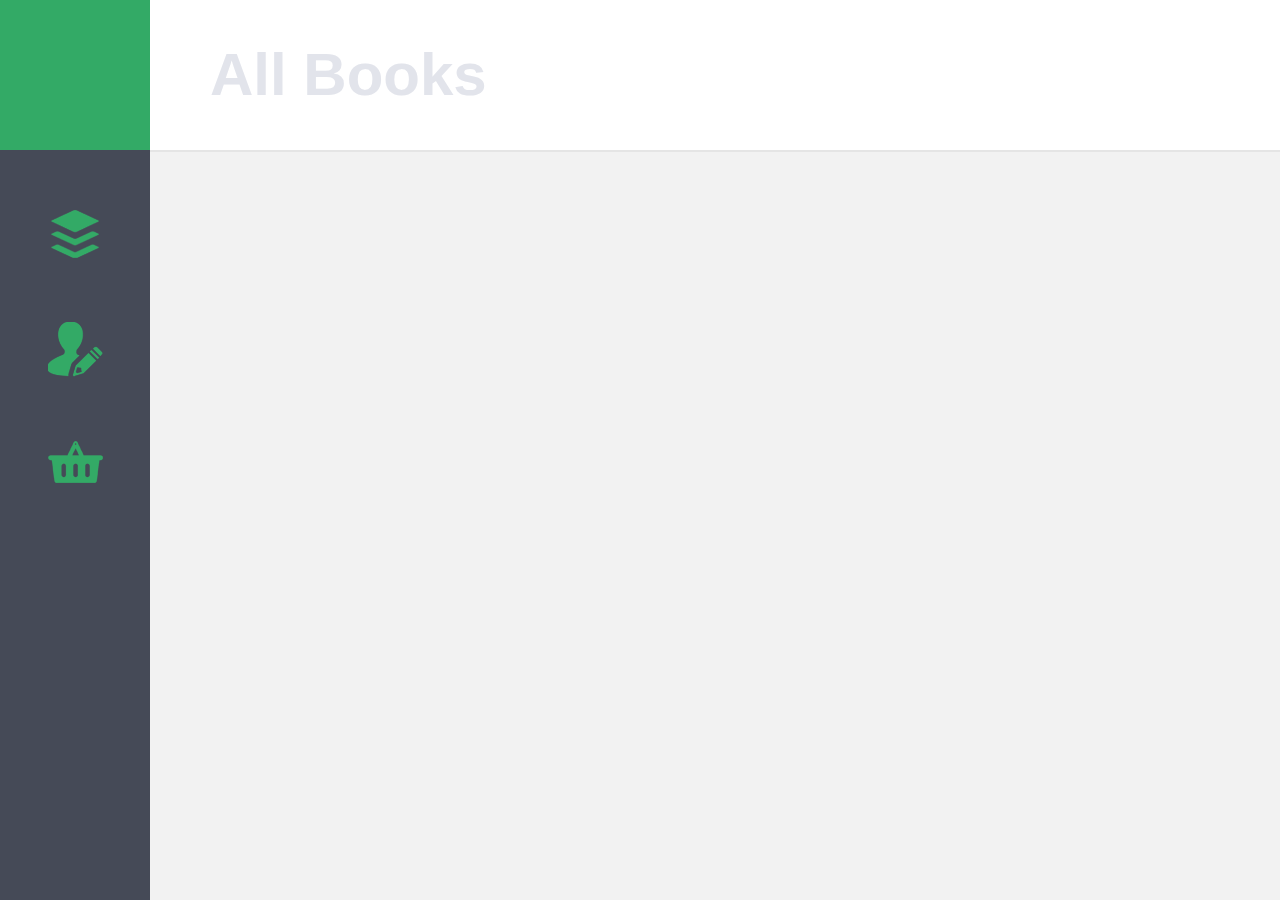
==== index.html @ e09da4e9 "initial commit" ====
<!DOCTYPE html>
<html lang="en">
<head>
	<meta charset="UTF-8">
	<title>Book Shop</title>
	<link rel="stylesheet" href="style.css">
</head>
<body>
	<nav>
		<div class="logo">
			
		</div>
		<ul>
			<li>
				<a href=""><img src="assets/cat.png" alt=""></a>
				<div class="icon-description">
					Categories
				</div>
			</li>
			<li>
				<a href=""><img src="assets/author.png" alt=""></a>
				<div class="icon-description">
					Authors
				</div>
			</li>
			<li>
				<a href=""><img src="assets/cart.png" alt=""></a>
				<div class="icon-description">
					Shopping Cart
				</div>
			</li>
		</ul>
	</nav>

	<main>
		<div class="title-box">
			<h1 class="title">All Books</h1>
		</div>
	</main>
</body>
</html>
---- style.css ----
body{
	margin:0;
	padding:0;
	background:#f2f2f2;
}

*{
	font-family: Arial;
}

nav{
	width:150px;
	background:#454a57;
	position:fixed;
	left:0;
	top:0;
	height:100%;
	z-index: 10;
}

.logo{
	height:150px;
	background:#33aa66;
}

ul{
	margin:0;
	padding:0;
	list-style-type: none;
}

nav li{
	position:relative;
	padding:30px 0;
	cursor:pointer;
}

nav li:first-of-type{
	padding-top:60px;
}

nav li a{
	display:block;
	margin:auto;
	text-align: center;
	position:relative;
}

nav li:hover a:after{
	content:"";
	left:50%;
	transform:translateX(-50%);
	width:55px;
	height:100%;
	position:absolute;
	background:#33aa66;
	border-radius: 50%;
	 filter: blur(10px);
  -webkit-filter: blur(10px);
  -moz-filter: blur(10px);
  -o-filter: blur(10px);
  -ms-filter: blur(10px);
  opacity:.3;
}

nav li:hover .icon-description{
	opacity:1;
}

.icon-description{
	opacity:0;
	margin-left:30px;
	font-size:20px;
	position:absolute;
	left:100%;
	width:100%;
	top:50%;
	transform:translateY(-50%);

}

main{
	padding-left:150px;
	
}

h1,h2,h3,h4,h5,h6{
	margin:0;
	padding:0;
}

.title-box{
	height:150px;
	padding:0 60px;
	background:white;
	box-shadow: 0px 2px 0px 0px rgba(0,0,0,.05);
}

.title-box .title{
	line-height:150px;
	font-size:60px;
	color:#e2e4eb;
}
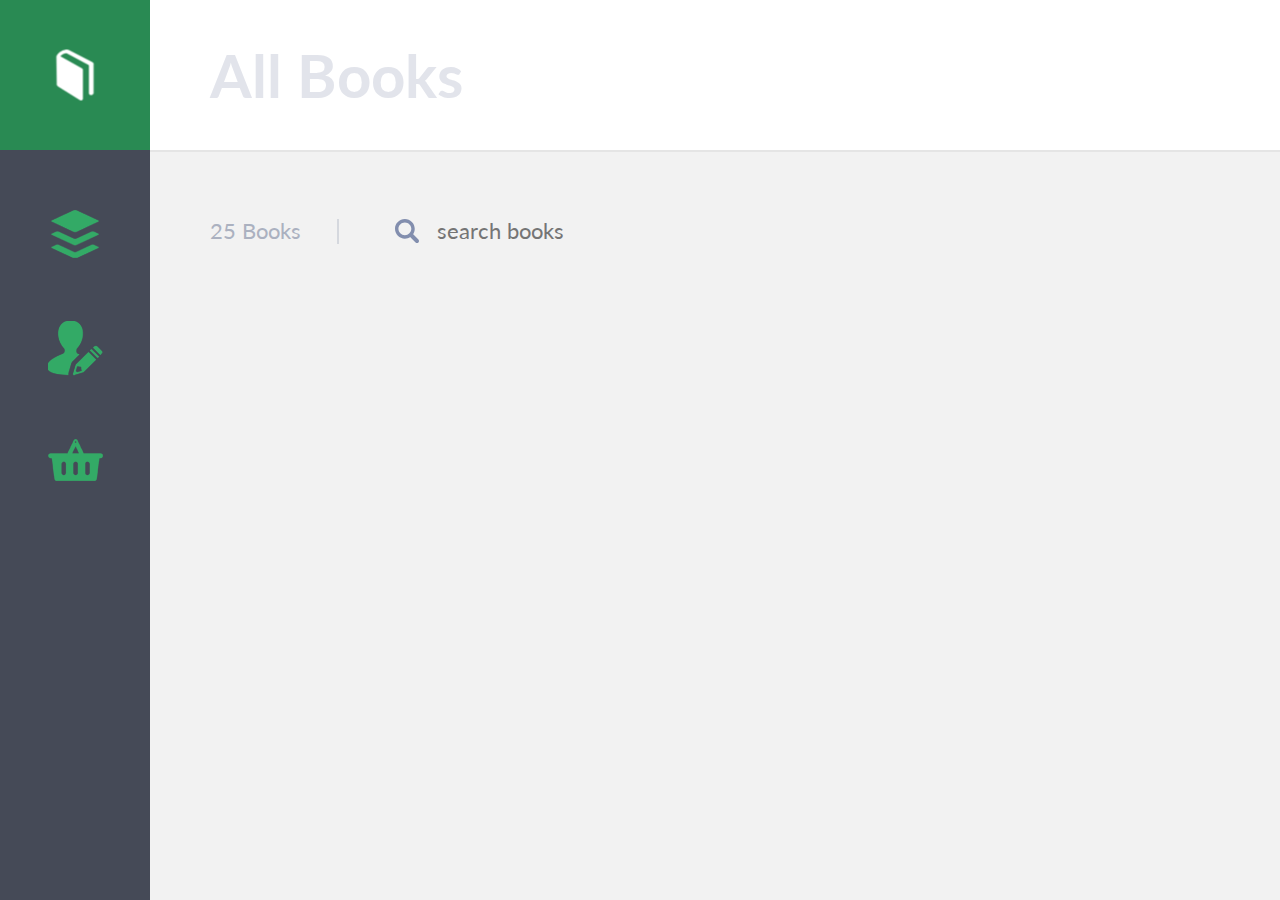
==== commit be2dbdb2: "add search bar" ====
--- a/index.html
+++ b/index.html
@@ -4,11 +4,12 @@
 	<meta charset="UTF-8">
 	<title>Book Shop</title>
 	<link rel="stylesheet" href="style.css">
+	<link href="https://fonts.googleapis.com/css?family=Lato:300,400,700" rel="stylesheet">
 </head>
 <body>
 	<nav>
 		<div class="logo">
-			
+			<a href=""><img src="assets/book.png" alt=""></a>
 		</div>
 		<ul>
 			<li>
@@ -36,6 +37,24 @@
 		<div class="title-box">
 			<h1 class="title">All Books</h1>
 		</div>
+
+		<div class="content-area">
+			
+			<div class="content-header">
+				<span>25 Books</span>
+				<div class="separator"></div>
+				<div class="search-bar">
+					<img src="assets/search.svg" width="24px" alt="">
+					<input class="search" type="text" placeholder="search books" 
+					onfocus="this.placeholder = ''" 
+					onblur="this.placeholder ='search books'">
+				</div>
+				
+				
+			</div>
+
+		</div>
+
 	</main>
 </body>
 </html>--- a/style.css
+++ b/style.css
@@ -5,7 +5,8 @@
 }
 
 *{
-	font-family: Arial;
+	font-family: 'Lato', sans-serif;
+	box-sizing: border-box;
 }
 
 nav{
@@ -21,6 +22,26 @@
 .logo{
 	height:150px;
 	background:#33aa66;
+	transition:background .25s;
+}
+
+.logo:hover{
+	background:#298a53;
+}
+
+.logo a{
+	display:block;
+	text-align:center;
+	width:100%;
+	height:100%;
+	position:relative;
+}
+
+.logo img{
+	position:absolute;
+	top:50%;
+	left:50%;
+	transform:translate(-50%,-50%);
 }
 
 ul{
@@ -67,6 +88,10 @@
 	opacity:1;
 }
 
+nav li:first-of-type .icon-description{
+	margin-top:15px;
+}
+
 .icon-description{
 	opacity:0;
 	margin-left:30px;
@@ -76,6 +101,7 @@
 	width:100%;
 	top:50%;
 	transform:translateY(-50%);
+	pointer-events:none;
 
 }
 
@@ -100,4 +126,57 @@
 	line-height:150px;
 	font-size:60px;
 	color:#e2e4eb;
-}+}
+
+.content-area{
+	padding:60px;
+}
+
+.content-area *{
+	font-size:22px;
+	color:#abb1c0;
+}
+
+.content-header > *{
+	margin-right:30px;
+}
+
+input.search{
+	padding:5px 15px;
+	padding-left:60px;
+	border:none;
+	background:none;
+	border-radius: 50px;
+	outline:none;
+	border:2px solid transparent;
+	transition:all .2s;
+}
+
+.separator{
+	display:inline-block;
+	background:#abb1c0;
+	width:2px;
+	height:25px;
+	margin-top:-3px;
+	vertical-align: middle;
+	opacity:.4;
+}
+
+.search-bar{
+	display:inline-block;
+	position:relative;
+}
+
+.search-bar img{
+	position:absolute;
+	left:20px;
+	top:50%;
+	transform:translateY(-50%);
+}
+
+input.search:focus{
+	outline:none;
+	background:white;
+	border:2px solid rgba(0,0,0,0.1);
+}
+
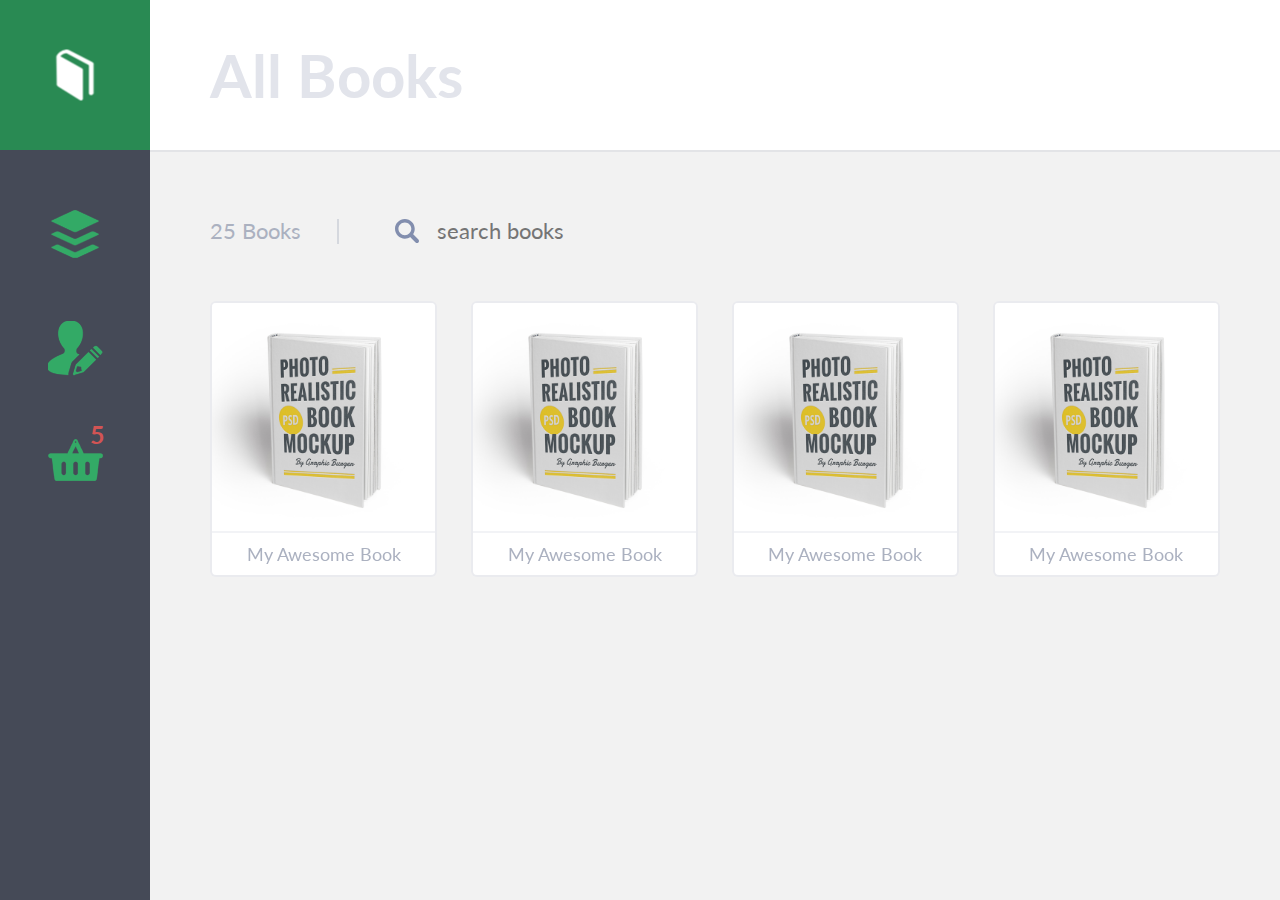
==== commit c9ef260a: "add all other views" ====
--- a/index.html
+++ b/index.html
@@ -9,7 +9,7 @@
 <body>
 	<nav>
 		<div class="logo">
-			<a href=""><img src="assets/book.png" alt=""></a>
+			<a href="index.html"><img src="assets/book.png" alt=""></a>
 		</div>
 		<ul>
 			<li>
@@ -25,10 +25,11 @@
 				</div>
 			</li>
 			<li>
-				<a href=""><img src="assets/cart.png" alt=""></a>
+				<a href="cart.html"><img src="assets/cart.png" alt=""></a>
 				<div class="icon-description">
 					Shopping Cart
 				</div>
+				<div class="cart-counter">5</div>
 			</li>
 		</ul>
 	</nav>
@@ -38,7 +39,7 @@
 			<h1 class="title">All Books</h1>
 		</div>
 
-		<div class="content-area">
+		<div class="content-area fullwidth">
 			
 			<div class="content-header">
 				<span>25 Books</span>
@@ -49,8 +50,42 @@
 					onfocus="this.placeholder = ''" 
 					onblur="this.placeholder ='search books'">
 				</div>
-				
-				
+			</div>
+			
+			<div class="books">
+
+			<div class="book">
+			<a href="detail.html"><img src="assets/mockup.png" alt=""></a>
+				<div class="book-info">
+					<a>My Awesome Book</a>
+					<a class="add-cart-link" href="">add to cart</a>
+				</div>
+			</div>
+
+			<div class="book">
+				<a href="detail.html"><img src="assets/mockup.png" alt=""></a>
+				<div class="book-info">
+					<a>My Awesome Book</a>
+					<a class="add-cart-link" href="">add to cart</a>
+				</div>
+			</div>
+
+			<div class="book">
+				<a href="detail.html"><img src="assets/mockup.png" alt=""></a>
+				<div class="book-info">
+					<a>My Awesome Book</a>
+					<a class="add-cart-link" href="">add to cart</a>
+				</div>
+			</div>
+
+			<div class="book">
+				<a href="detail.html"><img src="assets/mockup.png" alt=""></a>
+				<div class="book-info">
+					<a>My Awesome Book</a>
+					<a class="add-cart-link" href="">add to cart</a>
+				</div>
+			</div>
+
 			</div>
 
 		</div>
--- a/style.css
+++ b/style.css
@@ -7,6 +7,16 @@
 *{
 	font-family: 'Lato', sans-serif;
 	box-sizing: border-box;
+}
+
+a{
+	text-decoration: none;
+	color:#abb1c0;
+	transition: color .2s;
+}
+
+a:hover{
+	color:#3ea2d0;
 }
 
 nav{
@@ -52,15 +62,16 @@
 
 nav li{
 	position:relative;
+	
+	cursor:pointer;
+}
+
+nav li:first-of-type a{
+	padding-top:60px;
+}
+
+nav li a{
 	padding:30px 0;
-	cursor:pointer;
-}
-
-nav li:first-of-type{
-	padding-top:60px;
-}
-
-nav li a{
 	display:block;
 	margin:auto;
 	text-align: center;
@@ -72,7 +83,7 @@
 	left:50%;
 	transform:translateX(-50%);
 	width:55px;
-	height:100%;
+	height:55px;
 	position:absolute;
 	background:#33aa66;
 	border-radius: 50%;
@@ -93,15 +104,17 @@
 }
 
 .icon-description{
+	text-align:center;
+	color:#33aa66;
+	font-size:20px;
 	opacity:0;
-	margin-left:30px;
-	font-size:20px;
-	position:absolute;
-	left:100%;
-	width:100%;
-	top:50%;
-	transform:translateY(-50%);
+	position:absolute;
+	left:50%;
+	bottom:0;
+	width:100%;
+	transform:translateX(-50%);
 	pointer-events:none;
+	transition:opacity .2s;
 
 }
 
@@ -117,28 +130,42 @@
 
 .title-box{
 	height:150px;
-	padding:0 60px;
+	padding:0 30px;
 	background:white;
-	box-shadow: 0px 2px 0px 0px rgba(0,0,0,.05);
+	box-shadow: 0px 2px 0px 0px rgba(171,177,192,.2);
 }
 
 .title-box .title{
 	line-height:150px;
-	font-size:60px;
+	font-size:40px;
 	color:#e2e4eb;
+	 white-space: nowrap;
 }
 
 .content-area{
-	padding:60px;
+	padding:30px;
+	max-width:1200px;
+	margin:auto;
+}
+
+.content-area.fullwidth{
+	max-width: initial;
 }
 
 .content-area *{
 	font-size:22px;
+}
+
+.content-area{
 	color:#abb1c0;
 }
 
 .content-header > *{
 	margin-right:30px;
+}
+
+.content-header{
+	margin-bottom:50px;
 }
 
 input.search{
@@ -150,6 +177,7 @@
 	outline:none;
 	border:2px solid transparent;
 	transition:all .2s;
+	color:#abb1c0;
 }
 
 .separator{
@@ -172,6 +200,9 @@
 	left:20px;
 	top:50%;
 	transform:translateY(-50%);
+	user-drag: none; 
+	-webkit-user-drag: none;
+	user-select: none;
 }
 
 input.search:focus{
@@ -180,3 +211,282 @@
 	border:2px solid rgba(0,0,0,0.1);
 }
 
+.cart-counter{
+	color:#d25454;
+	font-size:25px;
+	font-weight:bold;
+	position:absolute;
+	top:10px;
+	right:45px;
+	pointer-events:none;
+}
+
+
+button{
+	background:#3ea2d0;
+	border:none;
+	border-radius:100px;
+	padding:5px 15px;
+	color:white;
+	cursor:pointer;
+	transition: all .25s;
+}
+
+button:not(.outlined):hover{
+	background:#2f87af;
+}
+
+button:focus{
+	outline:none;
+}
+
+button.outlined{
+	border:2px solid rgba(171,177,192,.3);
+	background:none;
+	color:#abb1c0;
+}
+
+button.outlined:hover{
+	border-color:rgba(171,177,192,.7);
+}
+
+button.small{
+	padding:3px 15px;
+	font-size:20px;
+}
+
+button.round{
+	padding-left:0;
+	padding-right:0;
+	width:35px;
+}
+
+button.red{
+	border-color:#f2bebe;
+	color:#e97e7e;
+}
+
+button.red:hover{
+	border-color:#e97e7e;
+}
+
+img{
+	max-width: 100%
+}
+
+
+
+/** ------------------------- BOOKS **/
+
+.book{
+	width:100%;
+	background:white;
+	border:2px solid rgba(171,177,192,.25);
+	border-radius: 6px;
+	overflow:hidden;
+	float:left;
+	margin-bottom:30px;
+	 -webkit-backface-visibility: hidden;
+    -moz-backface-visibility: hidden;
+    -webkit-transform: translate3d(0, 0, 0);
+    -moz-transform: translate3d(0, 0, 0)
+}
+
+.books{
+	width:100%;
+	display:flex;
+	flex-wrap: wrap;
+	justify-content: space-between;
+}
+
+.book *{
+	font-size:18px;
+}
+
+.book-info{
+	position:relative;
+}
+
+.book-info a:first-child{
+	border-top:2px solid rgba(171,177,192,.15);
+}
+
+.book-info > *{
+	display:block;
+	padding:10px 0;
+	text-align: center;
+}
+
+.book img{
+	max-width: 100%;
+}
+
+.add-cart-link{
+	position:absolute;
+	background:#3ea2d0;
+	color:white;
+	top:0; bottom:0;
+	width:100%;
+	transform:translateY(100%);
+	transition:all .25s;
+}
+
+.add-cart-link:hover{
+	color:white;
+}
+
+.book:hover .add-cart-link{
+	transform:translateY(0);
+}
+
+.add-cart-link:hover{
+	background:#2f87af;
+}
+
+@media(min-width: 600px){
+	.book{
+		width:46%;
+	}
+
+	.title-box .title{
+		font-size:60px;
+	}
+
+	.content-area{
+		padding:60px;
+	}
+
+	.title-box{
+		padding:0 60px;
+	}
+}
+
+@media(min-width: 900px){
+	.book{
+		width:30%;
+	}
+}
+
+@media(min-width: 1200px){
+	.book{
+		width:22.5%;
+	}
+}
+
+
+/** -------------------- Shopping Cart **/
+
+.total-price{
+	color:#33aa66;
+}
+
+.shopping-cart{
+	width:100%;
+}
+
+.shopping-cart img{
+	display:none;
+	max-width: initial;
+}
+
+.shopping-cart tr{
+	
+}
+
+.shopping-cart td{
+	padding:30px 10px;
+}
+
+.shopping-cart tr:first-of-type td{
+	padding-top:0;
+}
+
+.shopping-cart tr:not(:last-of-type) td{
+	border-bottom:2px solid rgba(171,177,192,.2);
+}
+
+.change-amount button:first-of-type{
+	margin-right:15px;
+}
+
+@media(min-width: 600px){
+	.shopping-cart img{
+		display:inline-block;
+	}
+}
+
+
+/** -------------------- Detail View **/
+
+
+.left, .right{
+	width:100%;
+}
+
+.detail-view img{
+	margin-bottom:30px;
+	border:2px solid rgba(171,177,192,.2);
+}
+
+.book-title{
+	font-size:32px;
+	font-weight:400;
+}
+
+.detail-price > *:not(:last-child){
+	margin-right:30px;
+}
+
+.detail-category{
+	margin-bottom:15px;
+}
+
+.description{
+	font-size:18px;
+}
+
+@media(min-width: 900px){
+	.left, .right{
+		width:50%;
+		float:left;
+	}
+	.left{
+		padding-right:30px;
+	}
+
+	.right{
+		padding-left:30px;
+	}
+}
+
+/** -------------------- Categories & Author **/
+
+.list-view a{
+	display:block;
+	background:white;
+	border:2px solid rgba(171,177,192,.25);
+	padding:30px 30px;
+}
+
+.list-view li:not(:last-of-type){
+	margin-bottom:30px;
+}
+
+.list-view img{
+	width:25px;
+	vertical-align: middle;
+	margin-right:25px;
+	opacity: .5;
+}
+
+.book-count{
+	float:right;
+	display:none;
+}
+
+@media(min-width:600px){
+	.book-count{
+		display:inline-block;
+	}
+}
+
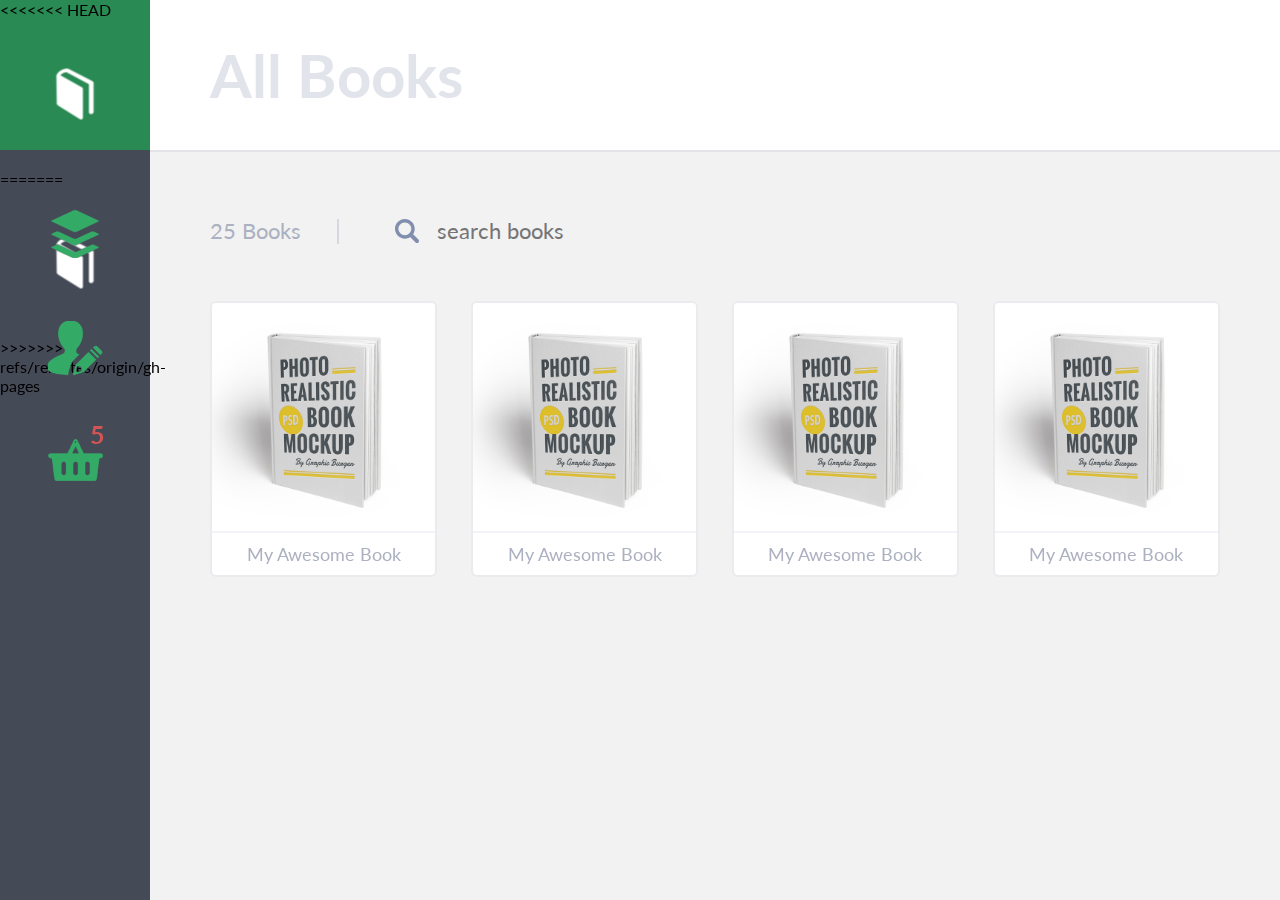
==== commit 6f2d8025: "Merge remote-tracking branch 'refs/remotes/origin/gh-pages'" ====
--- a/index.html
+++ b/index.html
@@ -9,7 +9,11 @@
 <body>
 	<nav>
 		<div class="logo">
+<<<<<<< HEAD
 			<a href="index.html"><img src="assets/book.png" alt=""></a>
+=======
+			<a href="/"><img src="assets/book.png" alt=""></a>
+>>>>>>> refs/remotes/origin/gh-pages
 		</div>
 		<ul>
 			<li>
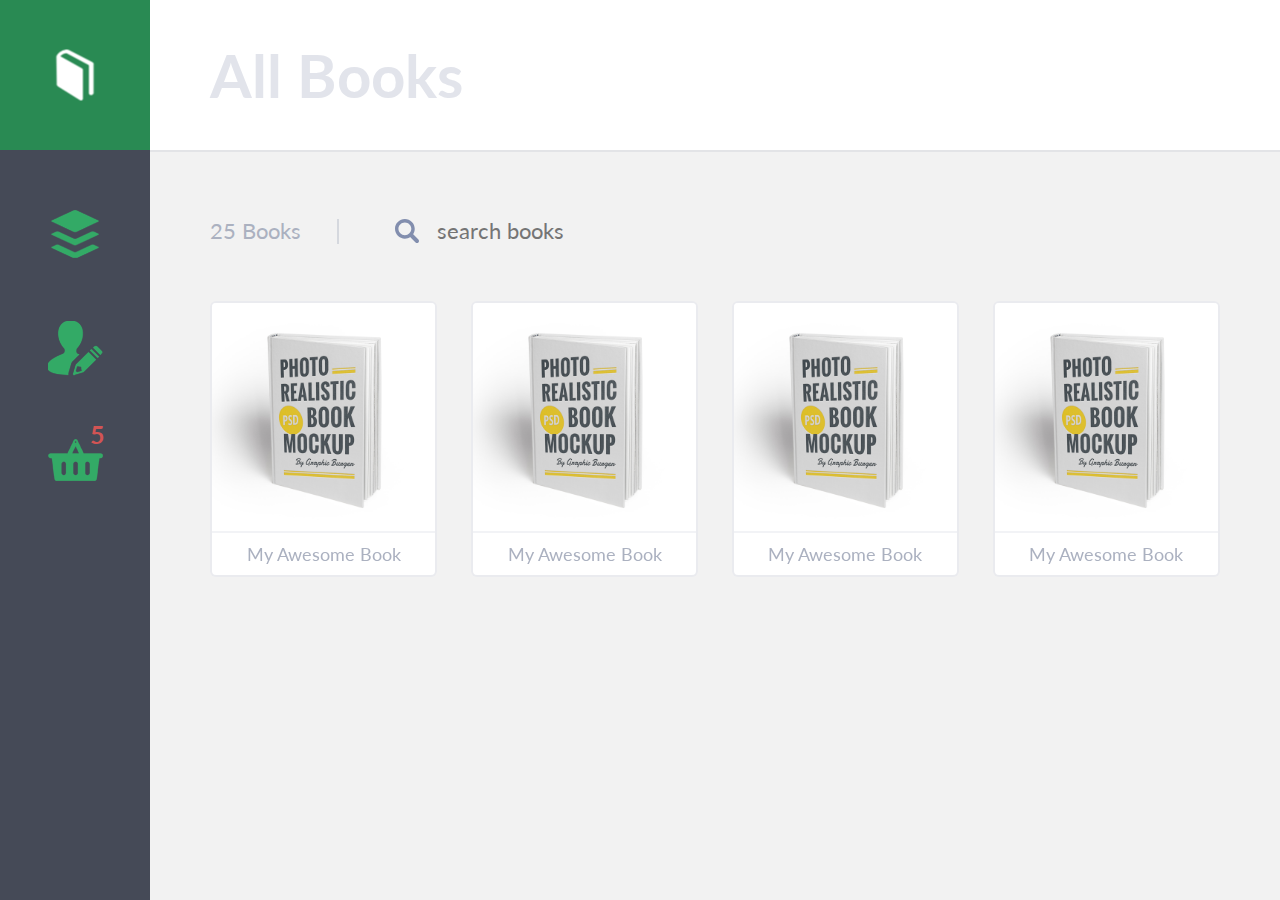
==== commit ceea80b4: "link fix 2" ====
--- a/index.html
+++ b/index.html
@@ -9,11 +9,7 @@
 <body>
 	<nav>
 		<div class="logo">
-<<<<<<< HEAD
-			<a href="index.html"><img src="assets/book.png" alt=""></a>
-=======
 			<a href="/"><img src="assets/book.png" alt=""></a>
->>>>>>> refs/remotes/origin/gh-pages
 		</div>
 		<ul>
 			<li>
